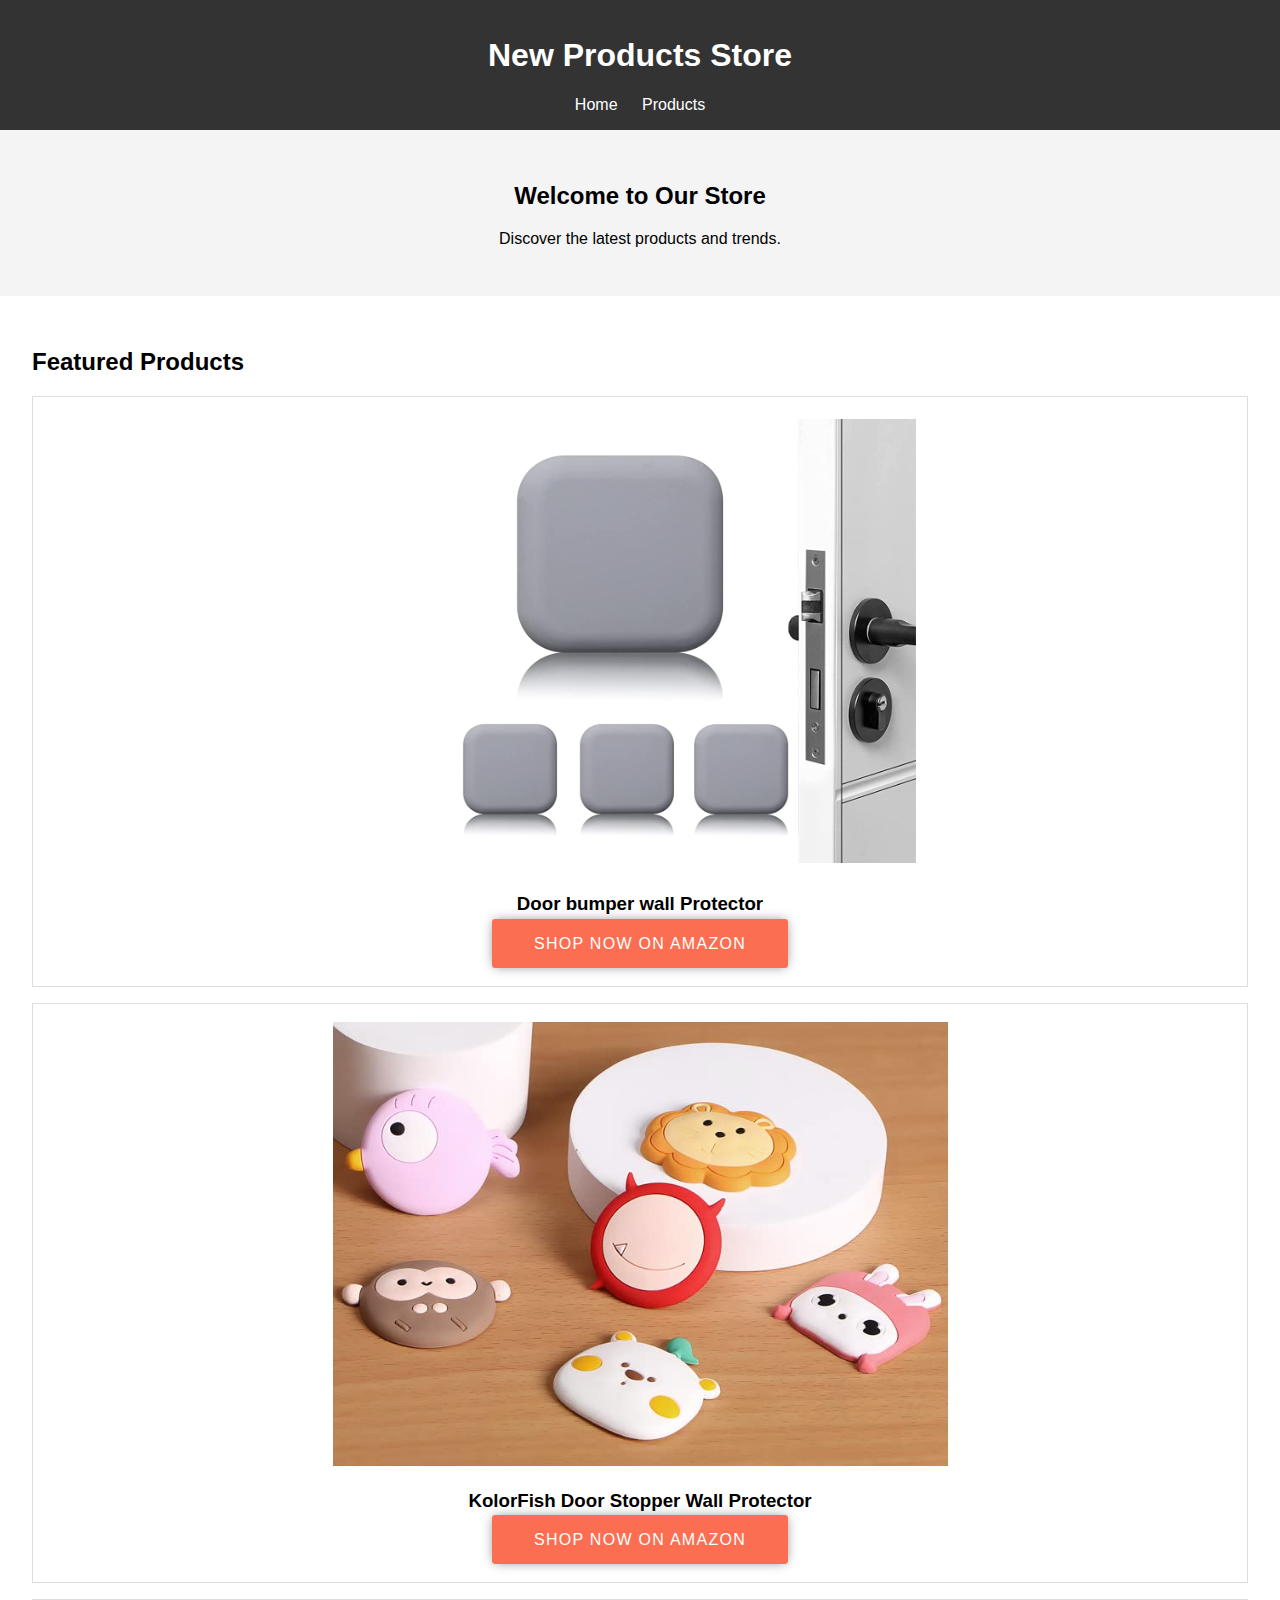
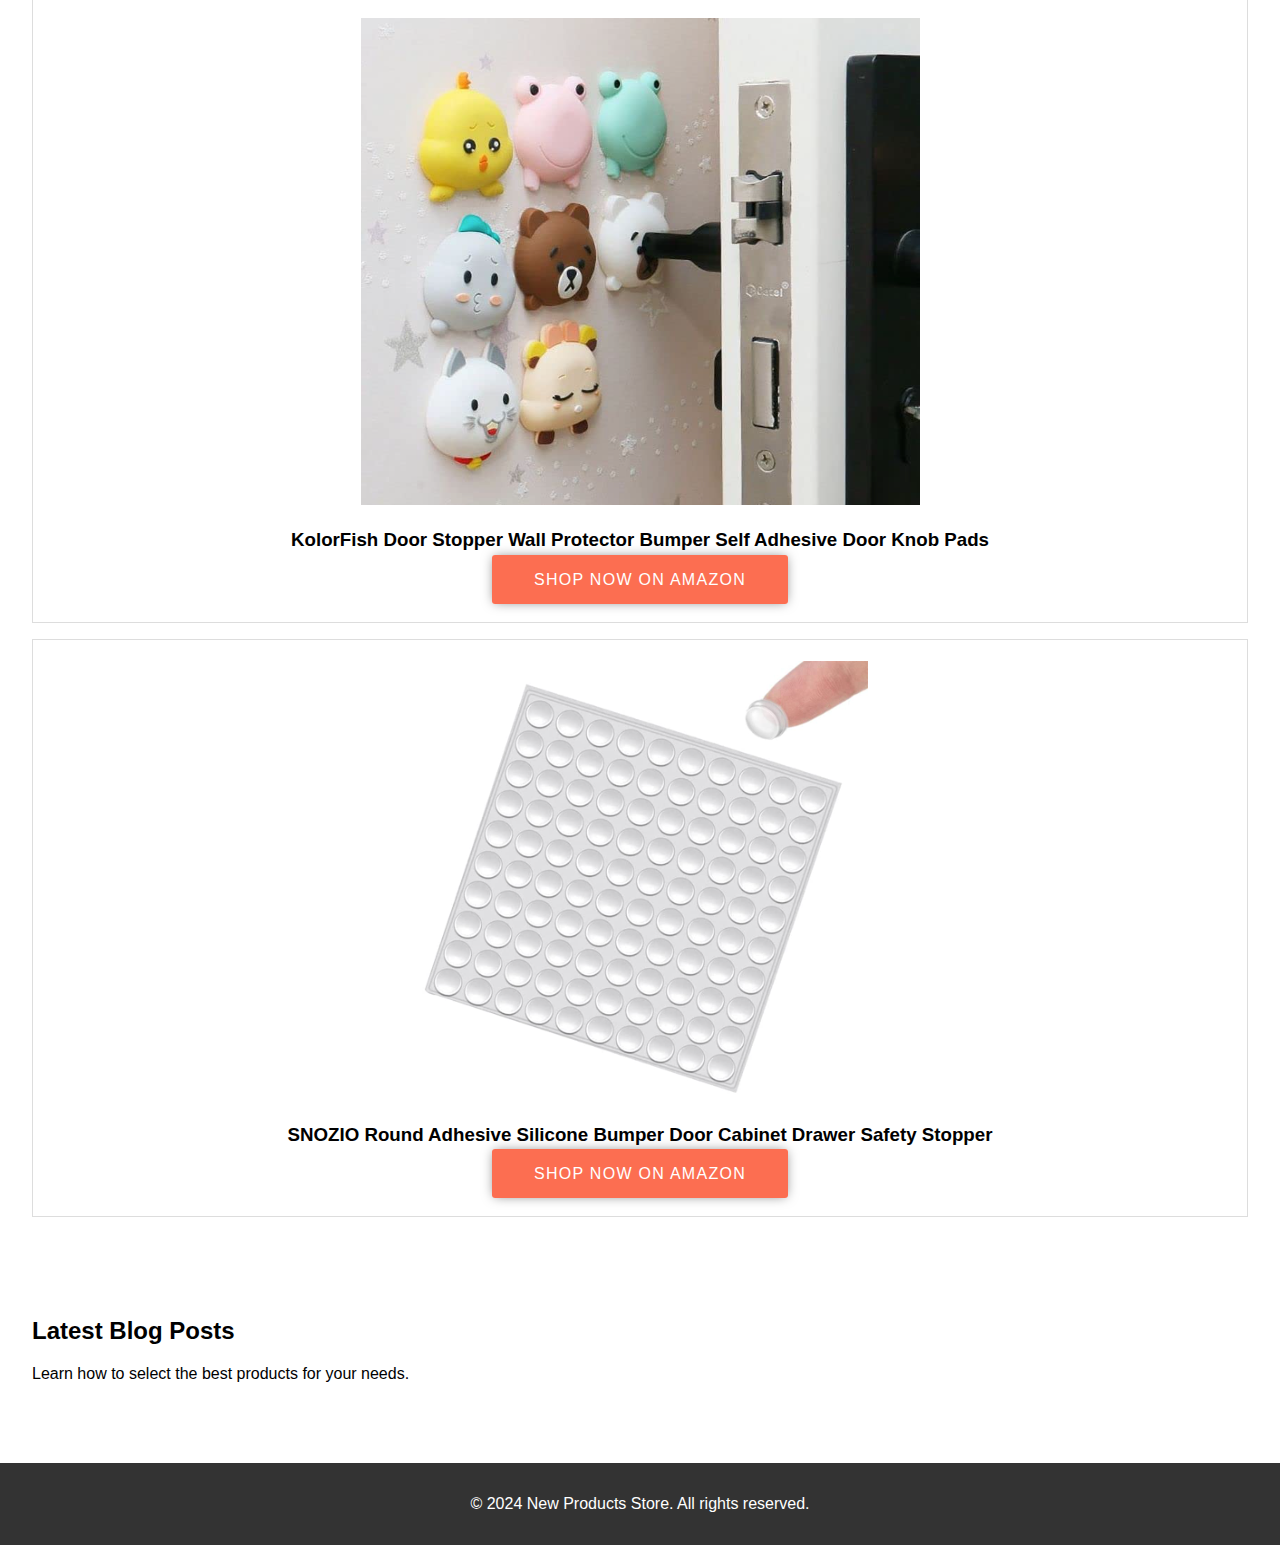
==== index.html @ d3424c88 "added the missing files" ====
<!DOCTYPE html>
<html lang="en">
<head>
    <meta charset="UTF-8">
    <meta name="viewport" content="width=device-width, initial-scale=1.0">
    <title>New Products Store</title>
    <link rel="stylesheet" href="style.css">
</head>
<body>
    <header>
        <h1>New Products Store</h1>
        <nav>
            <ul>
                <li><a href="index.html">Home</a></li>
                <li><a href="products.html">Products</a></li>
                <!-- <li><a href="#">Blog</a></li>
                <li><a href="#">About Us</a></li> -->
                <!-- <li><a href="contact.html">Contact</a></li> -->
            </ul>
        </nav>
    </header>
    <main>
        <section class="hero">
            <h2>Welcome to Our Store</h2>
            <p>Discover the latest products and trends.</p>
        </section>
        <section class="featured-products">
            <h2>Featured Products</h2>
            <div class="product">
                <img src="images/pic1.png" alt="Product 1">
                <h3>Door bumper wall Protector</h3>
                <a href="https://amzn.to/3V95E4m" class="button" id="button" target="_blank">Shop Now on Amazon</a>
                <p></p>
            </div>
            <div class="product">
                <img src="images/pic2.png" alt="Product 2">
                <h3>KolorFish Door Stopper Wall Protector</h3>
                <a href="https://amzn.to/3VpyLlm" class="button" id="button" target="_blank">Shop Now on Amazon</a>
                <p></p>
            </div>
            <div class="product">
                <img src="images/pic3.png" alt="Product 3">
                <h3>KolorFish Door Stopper Wall Protector Bumper Self Adhesive Door Knob Pads</h3>
                <a href="https://amzn.to/3yJE86a" class="button" id="button" target="_blank">Shop Now on Amazon</a>
                <p></p>
            </div>
            <div class="product">
                <img src="images/pic4.png" alt="Product 4">
                <h3>SNOZIO Round Adhesive Silicone Bumper Door Cabinet Drawer Safety Stopper</h3>
                <a href="https://amzn.to/45dCENK" class="button" id="button" target="_blank">Shop Now on Amazon</a>
                <p></p>
            </div>
        </section>
        <section class="latest-blog">
            <h2>Latest Blog Posts</h2>
            <article>
                <!-- <h3><a href="blog.html">How to Choose the Best Product</a></h3> -->
                <p>Learn how to select the best products for your needs.</p>
            </article>
        </section>
    </main>
    <footer>
        <p>&copy; 2024 New Products Store. All rights reserved.</p>
    </footer>
</body>
</html>
---- style.css ----
@import url('https://fonts.googleapis.com/css?family=Rubik:500');



body {
    font-family: Arial, sans-serif;
    margin: 0;
    padding: 0;
}

header {
    background-color: #333;
    color: white;
    padding: 1em 0;
    text-align: center;
}

nav ul {
    list-style-type: none;
    margin: 0;
    padding: 0;
}

nav ul li {
    display: inline;
    margin: 0 10px;
}

nav ul li a {
    color: white;
    text-decoration: none;
}

.hero {
    background-color: #f4f4f4;
    padding: 2em 0;
    text-align: center;
}

.button {
    padding: 16px 42px;
    border-radius: 3px;
    box-shadow: 0px 0px 12px -2px rgba(0,0,0,0.5);
    line-height: 1.25;
    background: #FC6E51;
    text-decoration: none;
    user-select: none;
    color: white;
    font-size: 16px;
    letter-spacing: .08em;
    text-transform: uppercase;
    position: relative;
    transition: background-color .6s ease;
    overflow: hidden;
    &:after {
      content: "";
      position: absolute;
      width: 0;
      height: 0;
      top: 50%;
      left: 50%;
      top: var(--mouse-y);
      left: var(--mouse-x);
      transform-style: flat;
      transform: translate3d(-50%,-50%,0);
      background: rgba(white,.1);
      border-radius: 100%;
      transition: width .3s ease, height .3s ease;
    }
    &:focus,
    &:hover {
        background: darken(#FC6E51,7%);
    }
    &:active {
      &:after {
        width: 300px;
        height: 300px;
      }
    }
  }

.featured-products,
.latest-blog {
    padding: 2em;
}

.product {
    border: 1px solid #ddd;
    margin: 1em 0;
    padding: 1em;
    text-align: center;
}

.product img {
    max-width: 100%;
}

footer {
    background-color: #333;
    color: white;
    padding: 1em 0;
    text-align: center;
    margin-top: 2em;
}

form {
    display: flex;
    flex-direction: column;
}

form label {
    margin-top: 1em;
}

form input,
form textarea {
    margin-top: 0.5em;
    padding: 0.5em;
    width: 100%;
    max-width: 600px;
}

form button {
    margin-top: 1em;
    padding: 0.5em;
    background-color: #333;
    color: white;
    border: none;
    cursor: pointer;
}
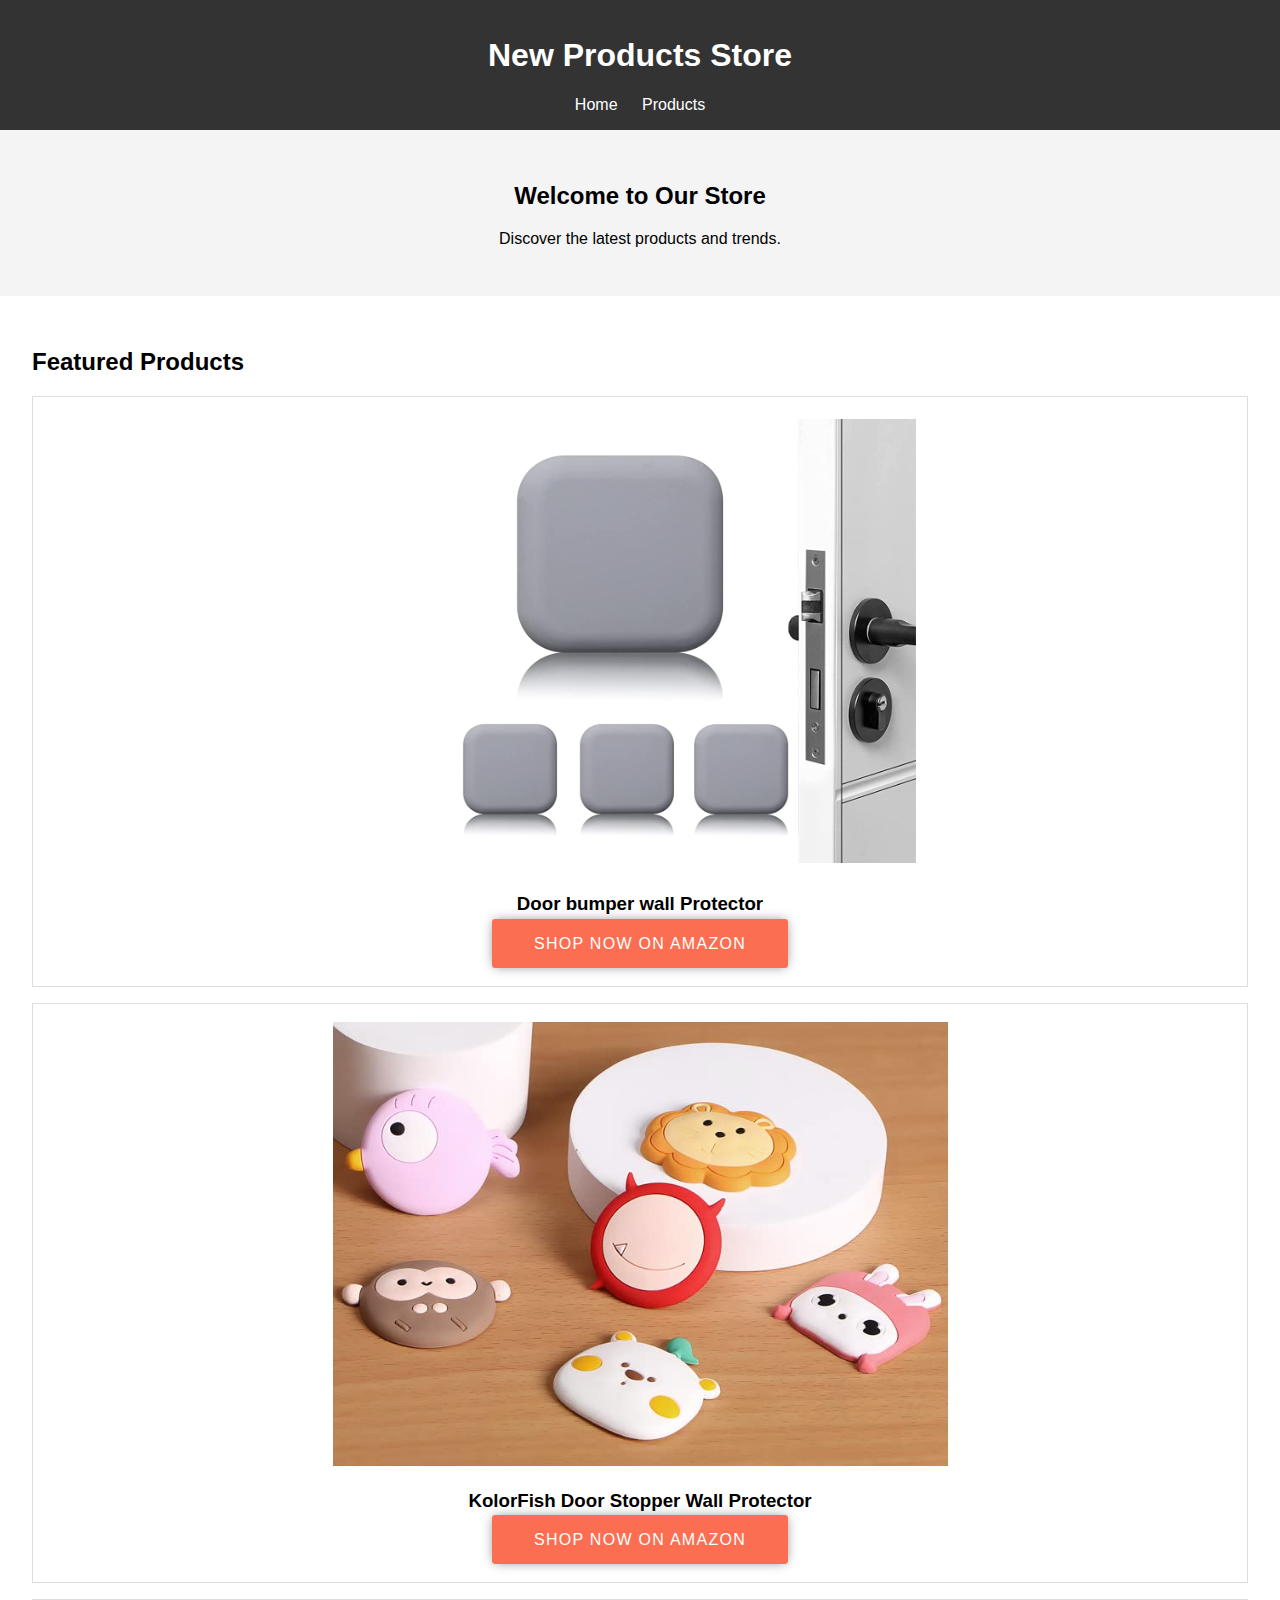
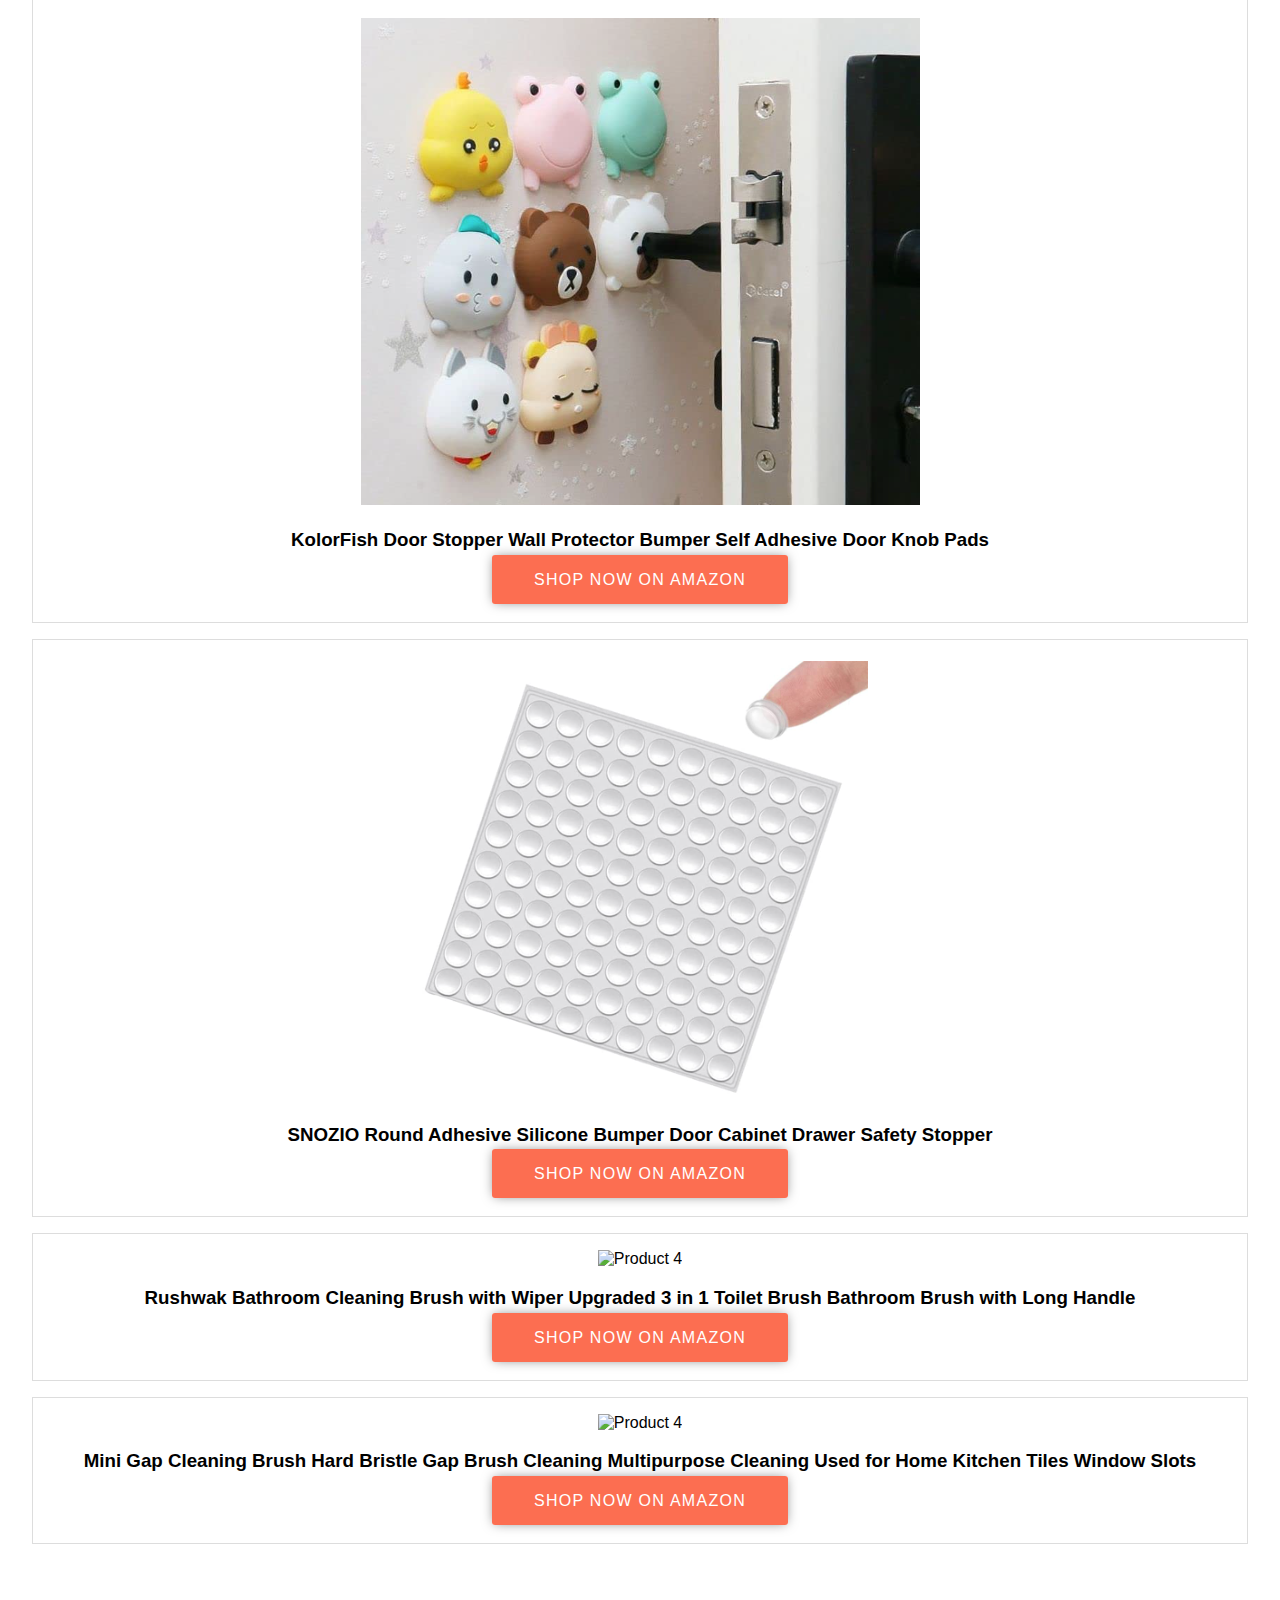
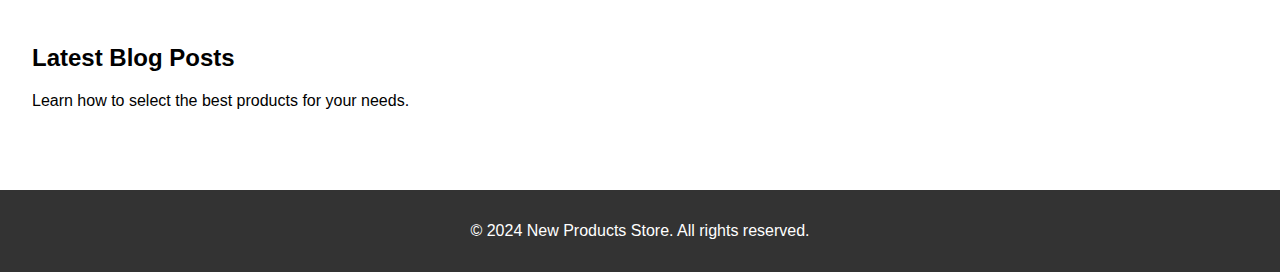
==== commit 84412295: "Update index.html" ====
--- a/index.html
+++ b/index.html
@@ -12,7 +12,7 @@
         <nav>
             <ul>
                 <li><a href="index.html">Home</a></li>
-                <li><a href="products.html">Products</a></li>
+                <li><a href="pro.html">Products</a></li>
                 <!-- <li><a href="#">Blog</a></li>
                 <li><a href="#">About Us</a></li> -->
                 <!-- <li><a href="contact.html">Contact</a></li> -->
@@ -29,25 +29,37 @@
             <div class="product">
                 <img src="images/pic1.png" alt="Product 1">
                 <h3>Door bumper wall Protector</h3>
-                <a href="https://amzn.to/3V95E4m" class="button" id="button" target="_blank">Shop Now on Amazon</a>
+                <a href="https://amzn.to/3Kx0N89" class="button" id="button" target="_blank">Shop Now on Amazon</a>
                 <p></p>
             </div>
             <div class="product">
                 <img src="images/pic2.png" alt="Product 2">
                 <h3>KolorFish Door Stopper Wall Protector</h3>
-                <a href="https://amzn.to/3VpyLlm" class="button" id="button" target="_blank">Shop Now on Amazon</a>
+                <a href="https://amzn.to/4e2de9L" class="button" id="button" target="_blank">Shop Now on Amazon</a>
                 <p></p>
             </div>
             <div class="product">
                 <img src="images/pic3.png" alt="Product 3">
                 <h3>KolorFish Door Stopper Wall Protector Bumper Self Adhesive Door Knob Pads</h3>
-                <a href="https://amzn.to/3yJE86a" class="button" id="button" target="_blank">Shop Now on Amazon</a>
+                <a href="https://amzn.to/3yII5bn" class="button" id="button" target="_blank">Shop Now on Amazon</a>
                 <p></p>
             </div>
             <div class="product">
                 <img src="images/pic4.png" alt="Product 4">
                 <h3>SNOZIO Round Adhesive Silicone Bumper Door Cabinet Drawer Safety Stopper</h3>
-                <a href="https://amzn.to/45dCENK" class="button" id="button" target="_blank">Shop Now on Amazon</a>
+                <a href="https://amzn.to/4b0p0Pn" class="button" id="button" target="_blank">Shop Now on Amazon</a>
+                <p></p>
+            </div>
+            <div class="product">
+                <img src="images/pic10.png" alt="Product 4">
+                <h3>Rushwak Bathroom Cleaning Brush with Wiper Upgraded 3 in 1 Toilet Brush Bathroom Brush with Long Handle</h3>
+                <a href="https://amzn.to/3yZ49yi" class="button" id="button" target="_blank">Shop Now on Amazon</a>
+                <p></p>
+            </div>
+            <div class="product">
+                <img src="images/pic11.png" alt="Product 4">
+                <h3>Mini Gap Cleaning Brush Hard Bristle Gap Brush Cleaning Multipurpose Cleaning Used for Home Kitchen Tiles Window Slots</h3>
+                <a href="https://amzn.to/3xuzwjT" class="button" id="button" target="_blank">Shop Now on Amazon</a>
                 <p></p>
             </div>
         </section>
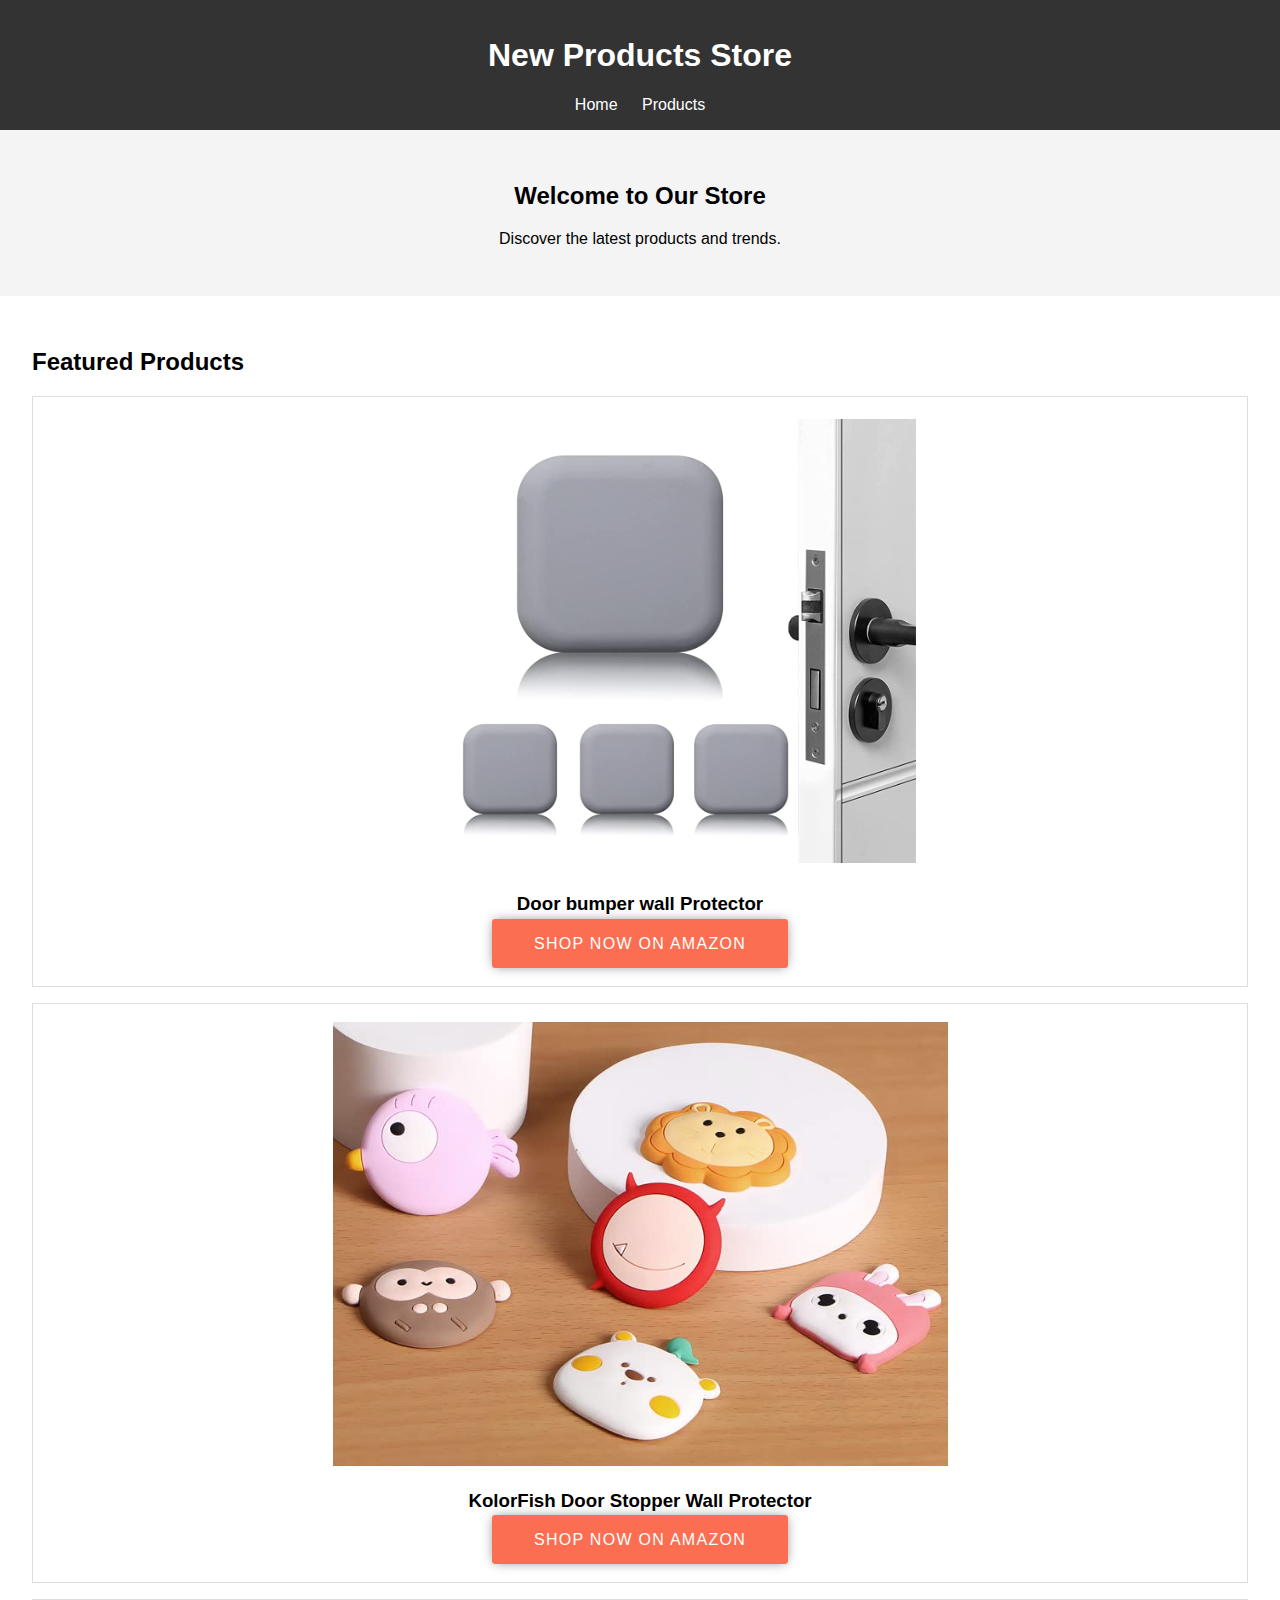
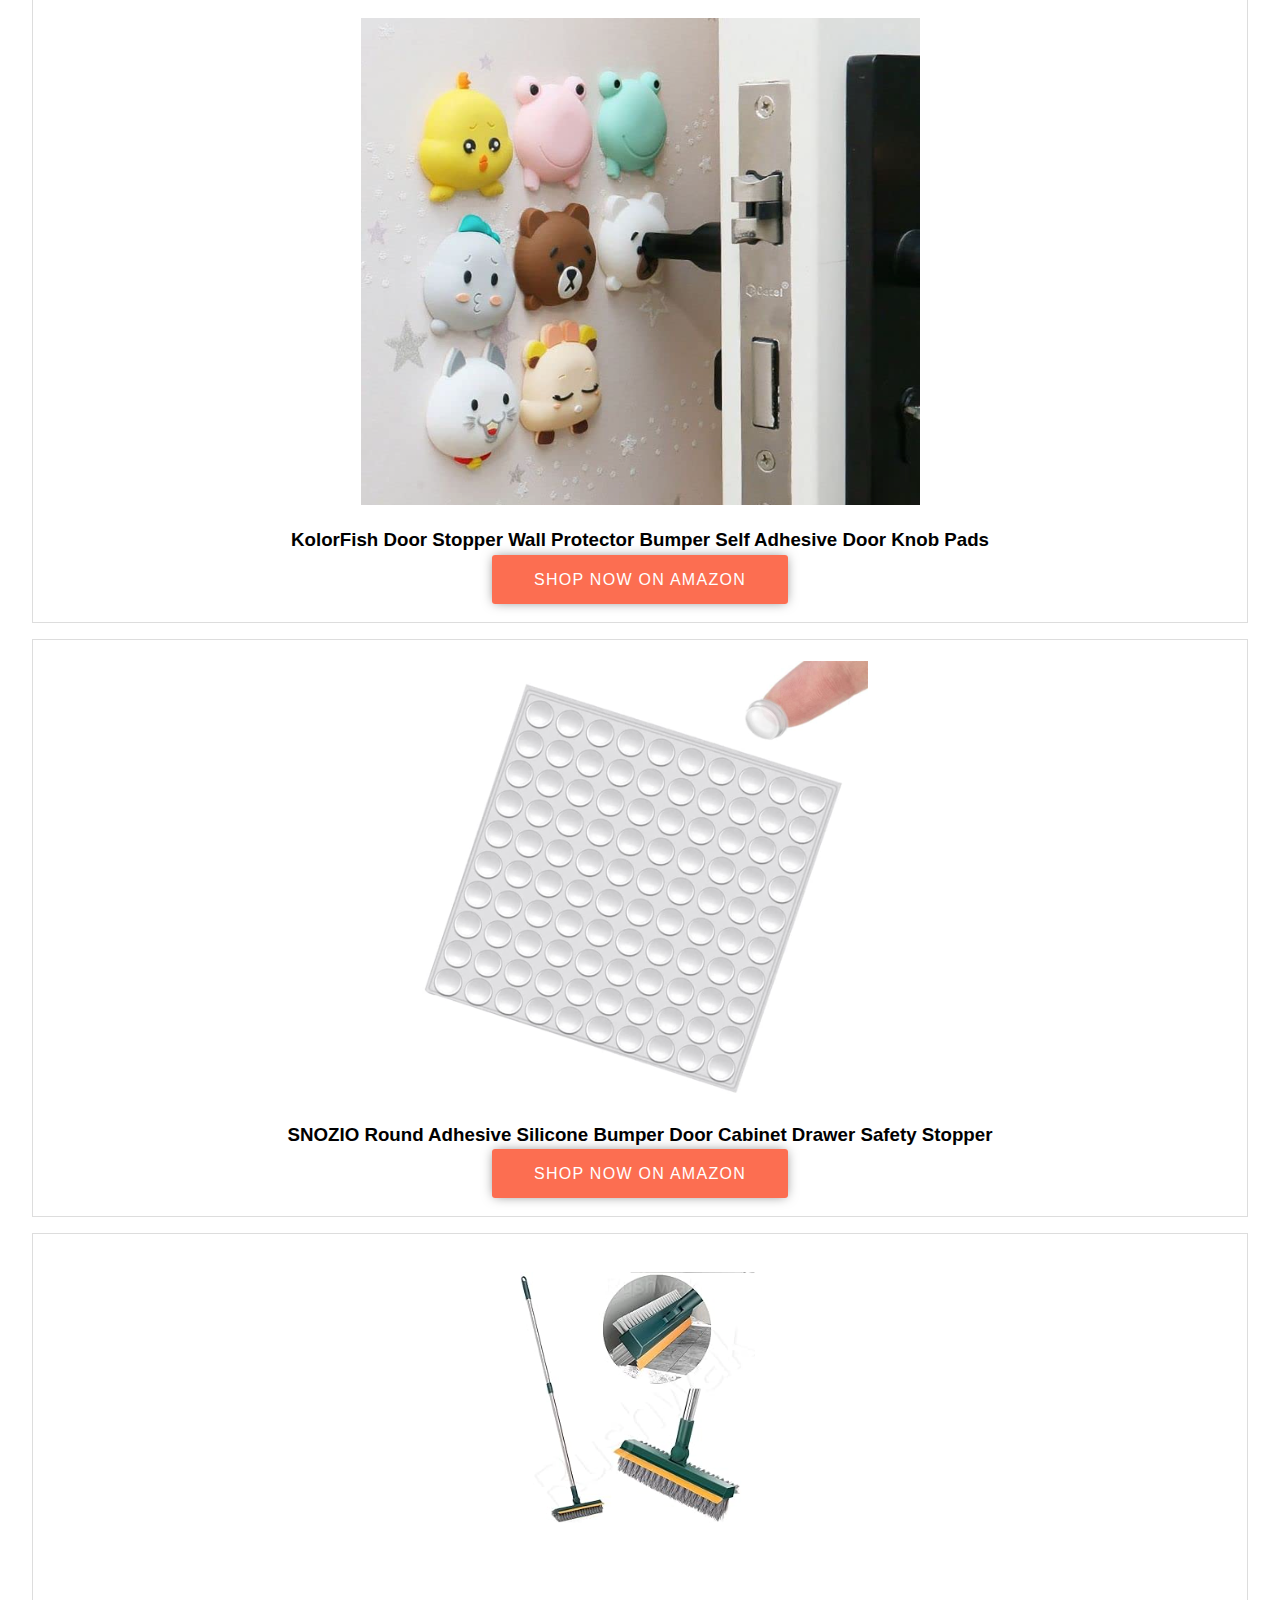
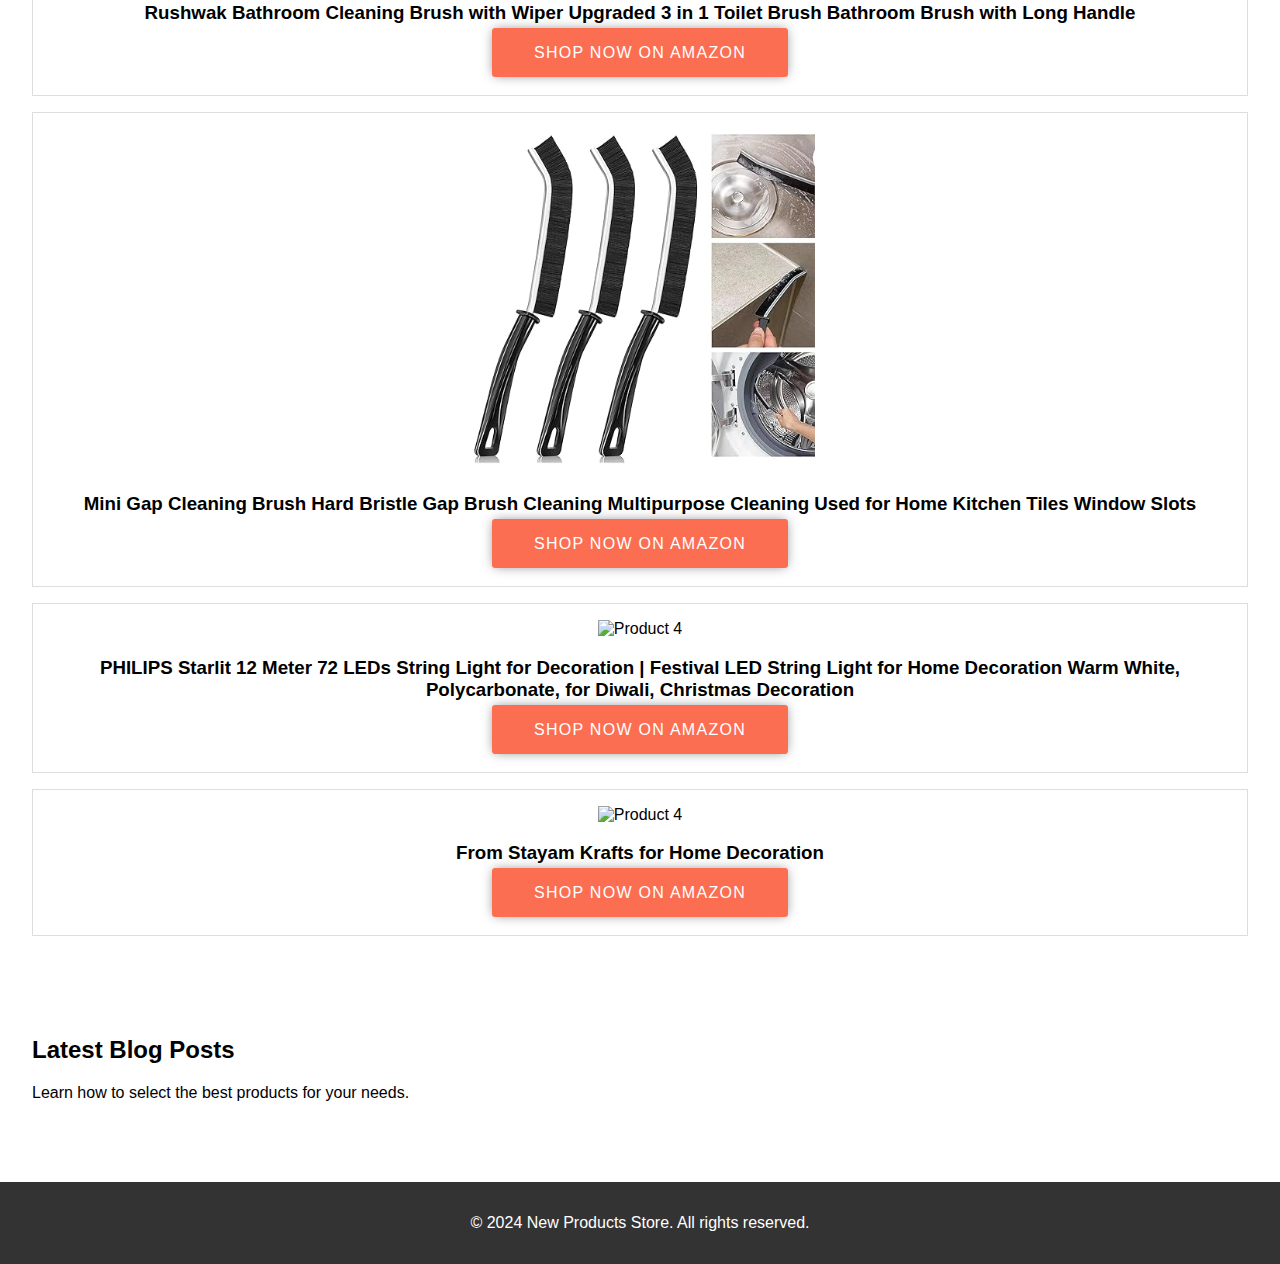
==== commit c8b979ab: "Update index.html" ====
--- a/index.html
+++ b/index.html
@@ -62,6 +62,19 @@
                 <a href="https://amzn.to/3xuzwjT" class="button" id="button" target="_blank">Shop Now on Amazon</a>
                 <p></p>
             </div>
+            <div class="product">
+                <img src="images/pic12.png" alt="Product 4">
+                <h3>PHILIPS Starlit 12 Meter 72 LEDs String Light for Decoration | Festival LED String Light for Home Decoration Warm White, Polycarbonate, for Diwali, Christmas Decoration</h3>
+                <a href="https://amzn.to/3KQF8rS" class="button" id="button" target="_blank">Shop Now on Amazon</a>
+                <p></p>
+            </div>
+            
+            <div class="product">
+                <img src="images/pic13.png" alt="Product 4">
+                <h3>From Stayam Krafts for Home Decoration</h3>
+                <a href="https://amzn.to/4eu8WIq" class="button" id="button" target="_blank">Shop Now on Amazon</a>
+                <p></p>
+            </div>
         </section>
         <section class="latest-blog">
             <h2>Latest Blog Posts</h2>
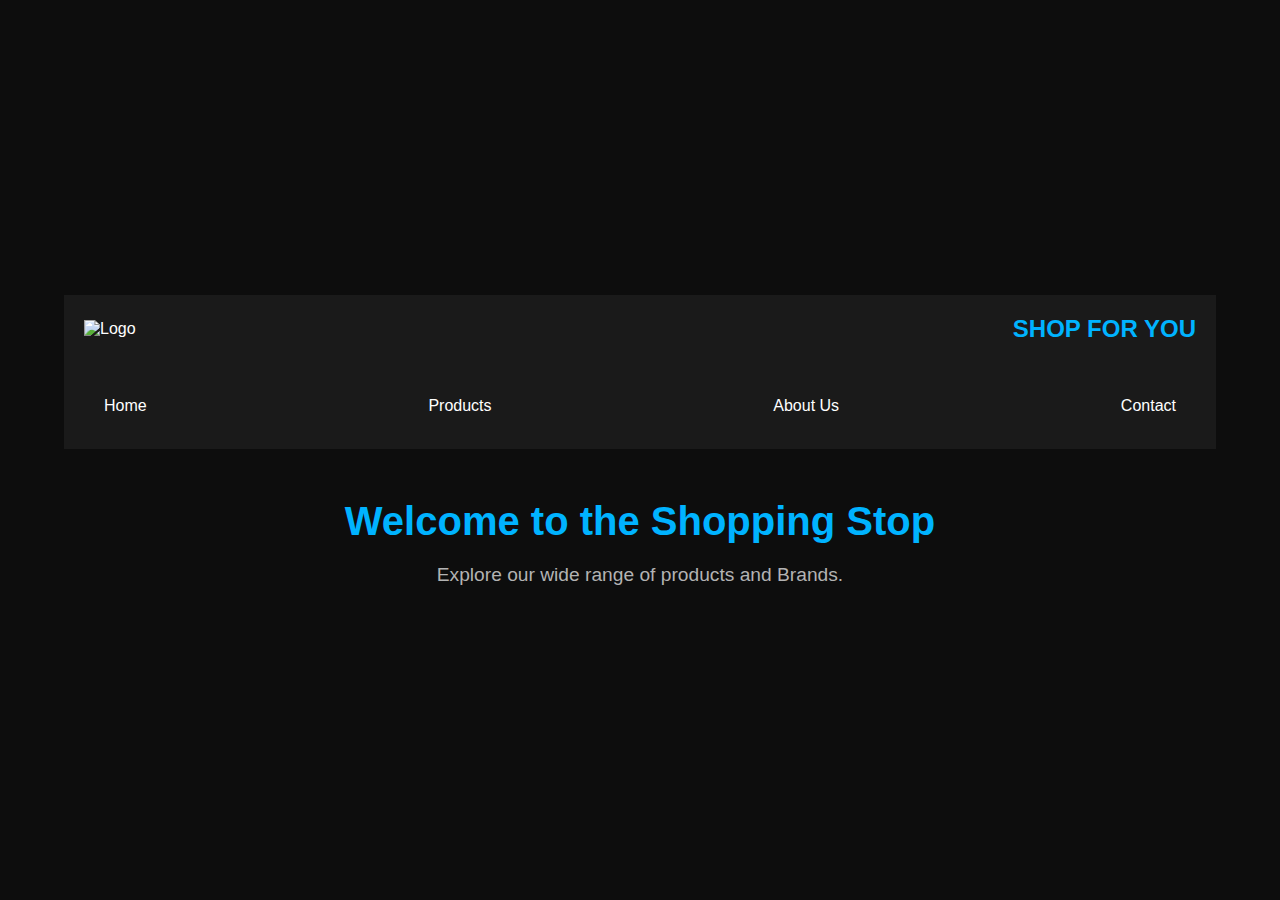
==== commit 11bfdf91: "Update index.html" ====
--- a/index.html
+++ b/index.html
@@ -3,89 +3,159 @@
 <head>
     <meta charset="UTF-8">
     <meta name="viewport" content="width=device-width, initial-scale=1.0">
-    <title>New Products Store</title>
-    <link rel="stylesheet" href="style.css">
+    <title>Shopping Website</title>
+    <style>
+        body {
+            margin: 0;
+            font-family: 'Arial', sans-serif;
+            background-color: #0d0d0d;
+            color: #fff;
+            display: flex;
+            justify-content: center;
+            align-items: center;
+            height: 100vh;
+            text-align: center;
+        }
+        .container {
+            width: 90%;
+            max-width: 1200px;
+        }
+        .header {
+            display: flex;
+            justify-content: space-between;
+            align-items: center;
+            padding: 20px;
+            background-color: #1a1a1a;
+        }
+        .header img {
+            max-height: 60px;
+        }
+        .header h1 {
+            margin: 0;
+            color: #00b3ff;
+            font-size: 1.5em;
+        }
+        .navbar {
+            display: flex;
+            justify-content: space-between;
+            padding: 20px;
+            background-color: #1a1a1a;
+        }
+        .navbar a {
+            color: #fff;
+            text-decoration: none;
+            padding: 14px 20px;
+            display: block;
+        }
+        .navbar a:hover {
+            background-color: #575757;
+        }
+        .dropdown {
+            position: relative;
+            display: inline-block;
+        }
+        .dropdown-content {
+            display: none;
+            position: absolute;
+            background-color: #2a2a2a;
+            min-width: 160px;
+            z-index: 1;
+        }
+        .dropdown-content a {
+            color: white;
+            padding: 12px 16px;
+            text-decoration: none;
+            display: block;
+            text-align: left;
+        }
+        .dropdown-content a:hover {
+            background-color: #575757;
+        }
+        .dropdown:hover .dropdown-content {
+            display: block;
+        }
+        .hero {
+            margin-top: 50px;
+        }
+        .hero h1 {
+            font-size: 2.5em;
+            margin: 0;
+            color: #00b3ff;
+        }
+        .hero p {
+            font-size: 1.2em;
+            color: #b3b3b3;
+        }
+        .hero button {
+            padding: 15px 30px;
+            font-size: 1em;
+            background-color: #00b3ff;
+            color: white;
+            border: none;
+            cursor: pointer;
+            transition: background-color 0.3s;
+        }
+        .hero button:hover {
+            background-color: #009ec3;
+        }
+        @media (max-width: 768px) {
+            .navbar a {
+                padding: 10px;
+            }
+            .hero h1 {
+                font-size: 2em;
+            }
+            .hero p {
+                font-size: 1em;
+            }
+        }
+        @media (max-width: 480px) {
+            .navbar {
+                flex-direction: column;
+                align-items: center;
+            }
+            .dropdown-content {
+                position: static;
+            }
+            .hero h1 {
+                font-size: 1.5em;
+            }
+            .hero p {
+                font-size: 0.9em;
+            }
+            .hero button {
+                padding: 10px 20px;
+                font-size: 0.9em;
+            }
+        }
+    </style>
 </head>
 <body>
-    <header>
-        <h1>New Products Store</h1>
-        <nav>
-            <ul>
-                <li><a href="index.html">Home</a></li>
-                <li><a href="pro.html">Products</a></li>
-                <!-- <li><a href="#">Blog</a></li>
-                <li><a href="#">About Us</a></li> -->
-                <!-- <li><a href="contact.html">Contact</a></li> -->
-            </ul>
-        </nav>
-    </header>
-    <main>
-        <section class="hero">
-            <h2>Welcome to Our Store</h2>
-            <p>Discover the latest products and trends.</p>
-        </section>
-        <section class="featured-products">
-            <h2>Featured Products</h2>
-            <div class="product">
-                <img src="images/pic1.png" alt="Product 1">
-                <h3>Door bumper wall Protector</h3>
-                <a href="https://amzn.to/3Kx0N89" class="button" id="button" target="_blank">Shop Now on Amazon</a>
-                <p></p>
+    <div class="container">
+        <div class="header">
+            <img src="images/logo.png" alt="Logo">
+            <h1>SHOP FOR YOU</h1>
+        </div>
+        <div class="navbar">
+            <a href="main1.html">Home</a>
+            <div class="dropdown">
+                <a href="#" class="dropbtn">Products</a>
+                <div class="dropdown-content">
+                    <!-- <a href="product1.html">Electronics</a> -->
+                    <a href="homeAppliances.html">Home Appliances</a>
+                    <a href="fashion.html">Fashion</a>
+                    <!-- <a href="#">Books</a> -->
+                </div>
             </div>
-            <div class="product">
-                <img src="images/pic2.png" alt="Product 2">
-                <h3>KolorFish Door Stopper Wall Protector</h3>
-                <a href="https://amzn.to/4e2de9L" class="button" id="button" target="_blank">Shop Now on Amazon</a>
-                <p></p>
-            </div>
-            <div class="product">
-                <img src="images/pic3.png" alt="Product 3">
-                <h3>KolorFish Door Stopper Wall Protector Bumper Self Adhesive Door Knob Pads</h3>
-                <a href="https://amzn.to/3yII5bn" class="button" id="button" target="_blank">Shop Now on Amazon</a>
-                <p></p>
-            </div>
-            <div class="product">
-                <img src="images/pic4.png" alt="Product 4">
-                <h3>SNOZIO Round Adhesive Silicone Bumper Door Cabinet Drawer Safety Stopper</h3>
-                <a href="https://amzn.to/4b0p0Pn" class="button" id="button" target="_blank">Shop Now on Amazon</a>
-                <p></p>
-            </div>
-            <div class="product">
-                <img src="images/pic10.png" alt="Product 4">
-                <h3>Rushwak Bathroom Cleaning Brush with Wiper Upgraded 3 in 1 Toilet Brush Bathroom Brush with Long Handle</h3>
-                <a href="https://amzn.to/3yZ49yi" class="button" id="button" target="_blank">Shop Now on Amazon</a>
-                <p></p>
-            </div>
-            <div class="product">
-                <img src="images/pic11.png" alt="Product 4">
-                <h3>Mini Gap Cleaning Brush Hard Bristle Gap Brush Cleaning Multipurpose Cleaning Used for Home Kitchen Tiles Window Slots</h3>
-                <a href="https://amzn.to/3xuzwjT" class="button" id="button" target="_blank">Shop Now on Amazon</a>
-                <p></p>
-            </div>
-            <div class="product">
-                <img src="images/pic12.png" alt="Product 4">
-                <h3>PHILIPS Starlit 12 Meter 72 LEDs String Light for Decoration | Festival LED String Light for Home Decoration Warm White, Polycarbonate, for Diwali, Christmas Decoration</h3>
-                <a href="https://amzn.to/3KQF8rS" class="button" id="button" target="_blank">Shop Now on Amazon</a>
-                <p></p>
-            </div>
-            
-            <div class="product">
-                <img src="images/pic13.png" alt="Product 4">
-                <h3>From Stayam Krafts for Home Decoration</h3>
-                <a href="https://amzn.to/4eu8WIq" class="button" id="button" target="_blank">Shop Now on Amazon</a>
-                <p></p>
-            </div>
-        </section>
-        <section class="latest-blog">
-            <h2>Latest Blog Posts</h2>
-            <article>
-                <!-- <h3><a href="blog.html">How to Choose the Best Product</a></h3> -->
-                <p>Learn how to select the best products for your needs.</p>
-            </article>
-        </section>
-    </main>
-    <footer>
-        <p>&copy; 2024 New Products Store. All rights reserved.</p>
-    </footer>
+            <a href="#">About Us</a>
+            <a href="#">Contact</a>
+        </div>
+
+        <div class="hero">
+            <h1>Welcome to the Shopping Stop</h1>
+            <p>Explore our wide range of products and Brands.</p>
+            <!-- <button onclick="window.location.href='products.html'">Shop Now</button> -->
+        </div>
+    </div>
 </body>
 </html>
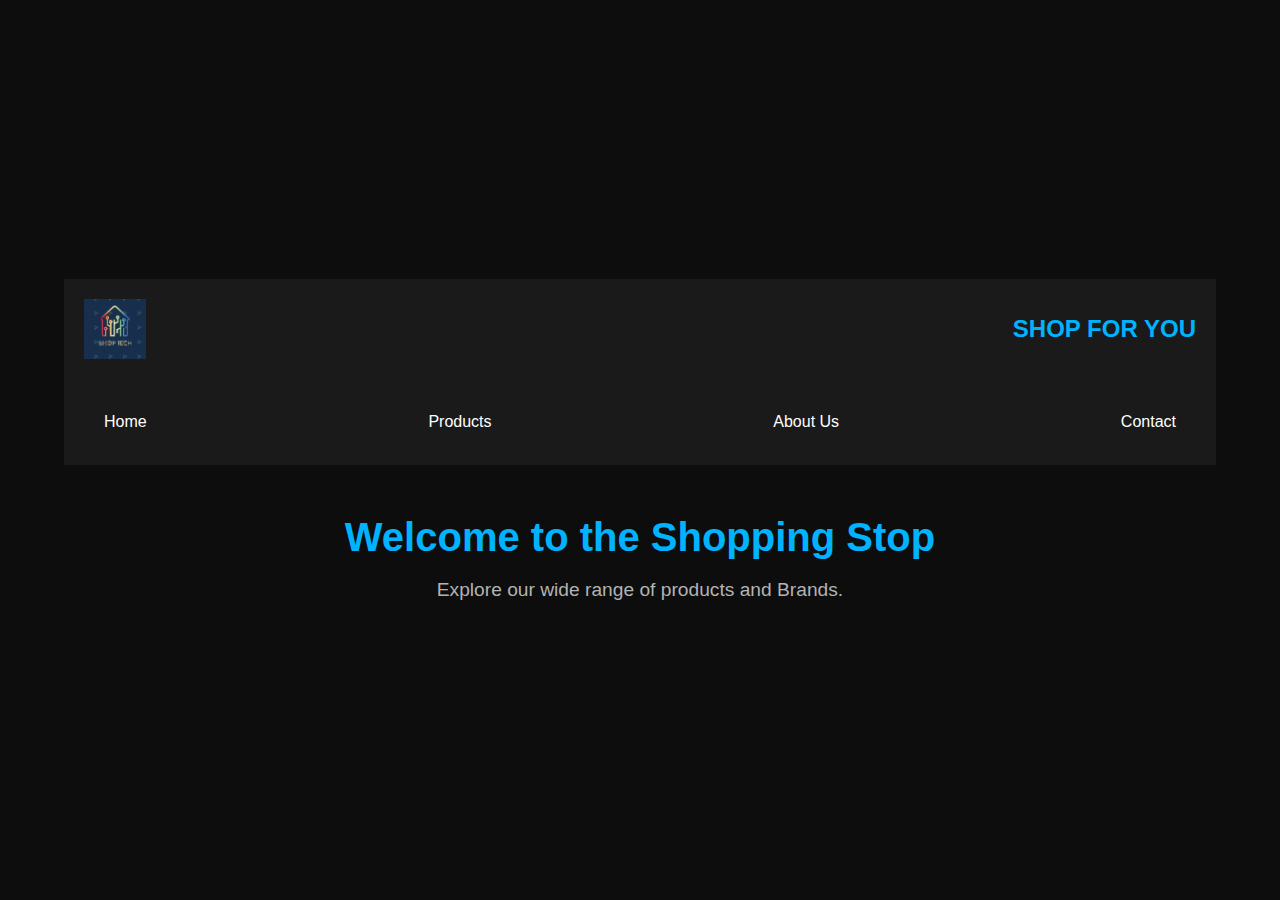
==== commit 4a3ef4ef: "Update index.html" ====
--- a/index.html
+++ b/index.html
@@ -137,7 +137,7 @@
             <h1>SHOP FOR YOU</h1>
         </div>
         <div class="navbar">
-            <a href="main1.html">Home</a>
+            <a href="index.html">Home</a>
             <div class="dropdown">
                 <a href="#" class="dropbtn">Products</a>
                 <div class="dropdown-content">
